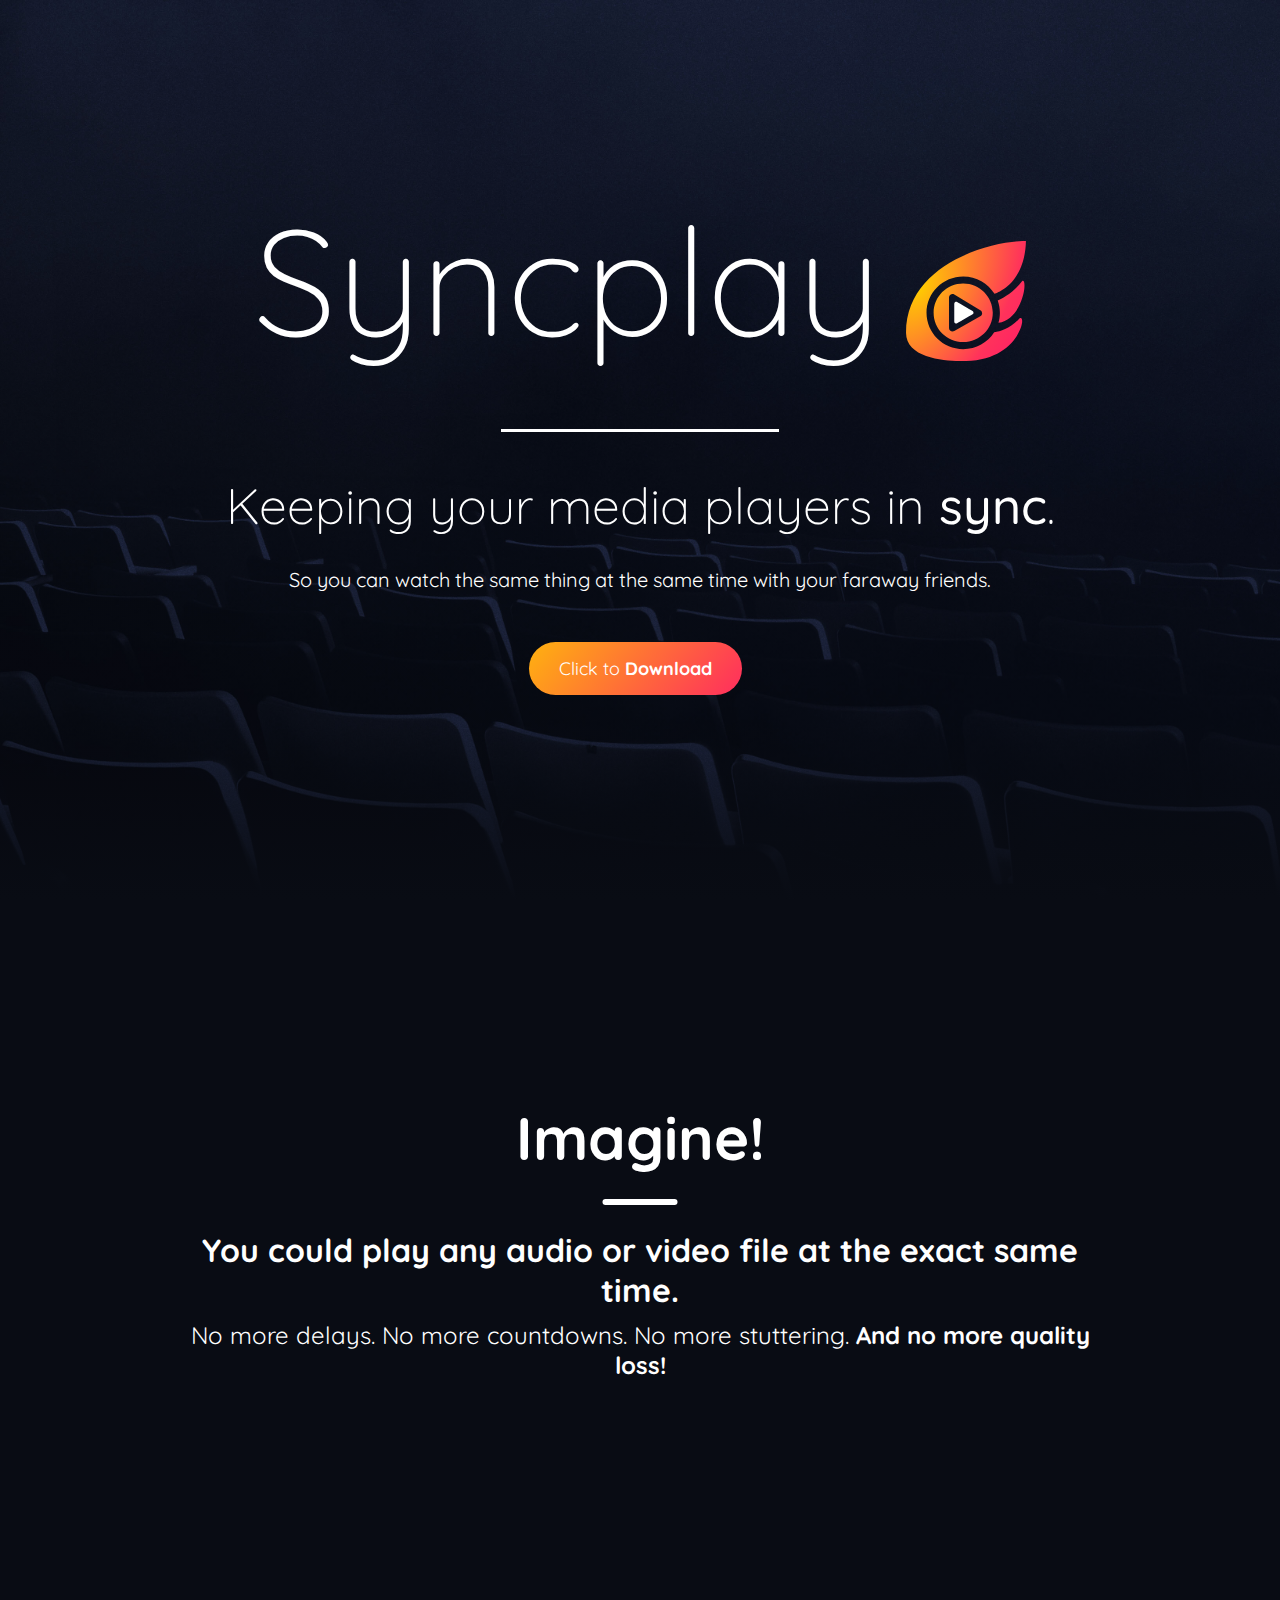
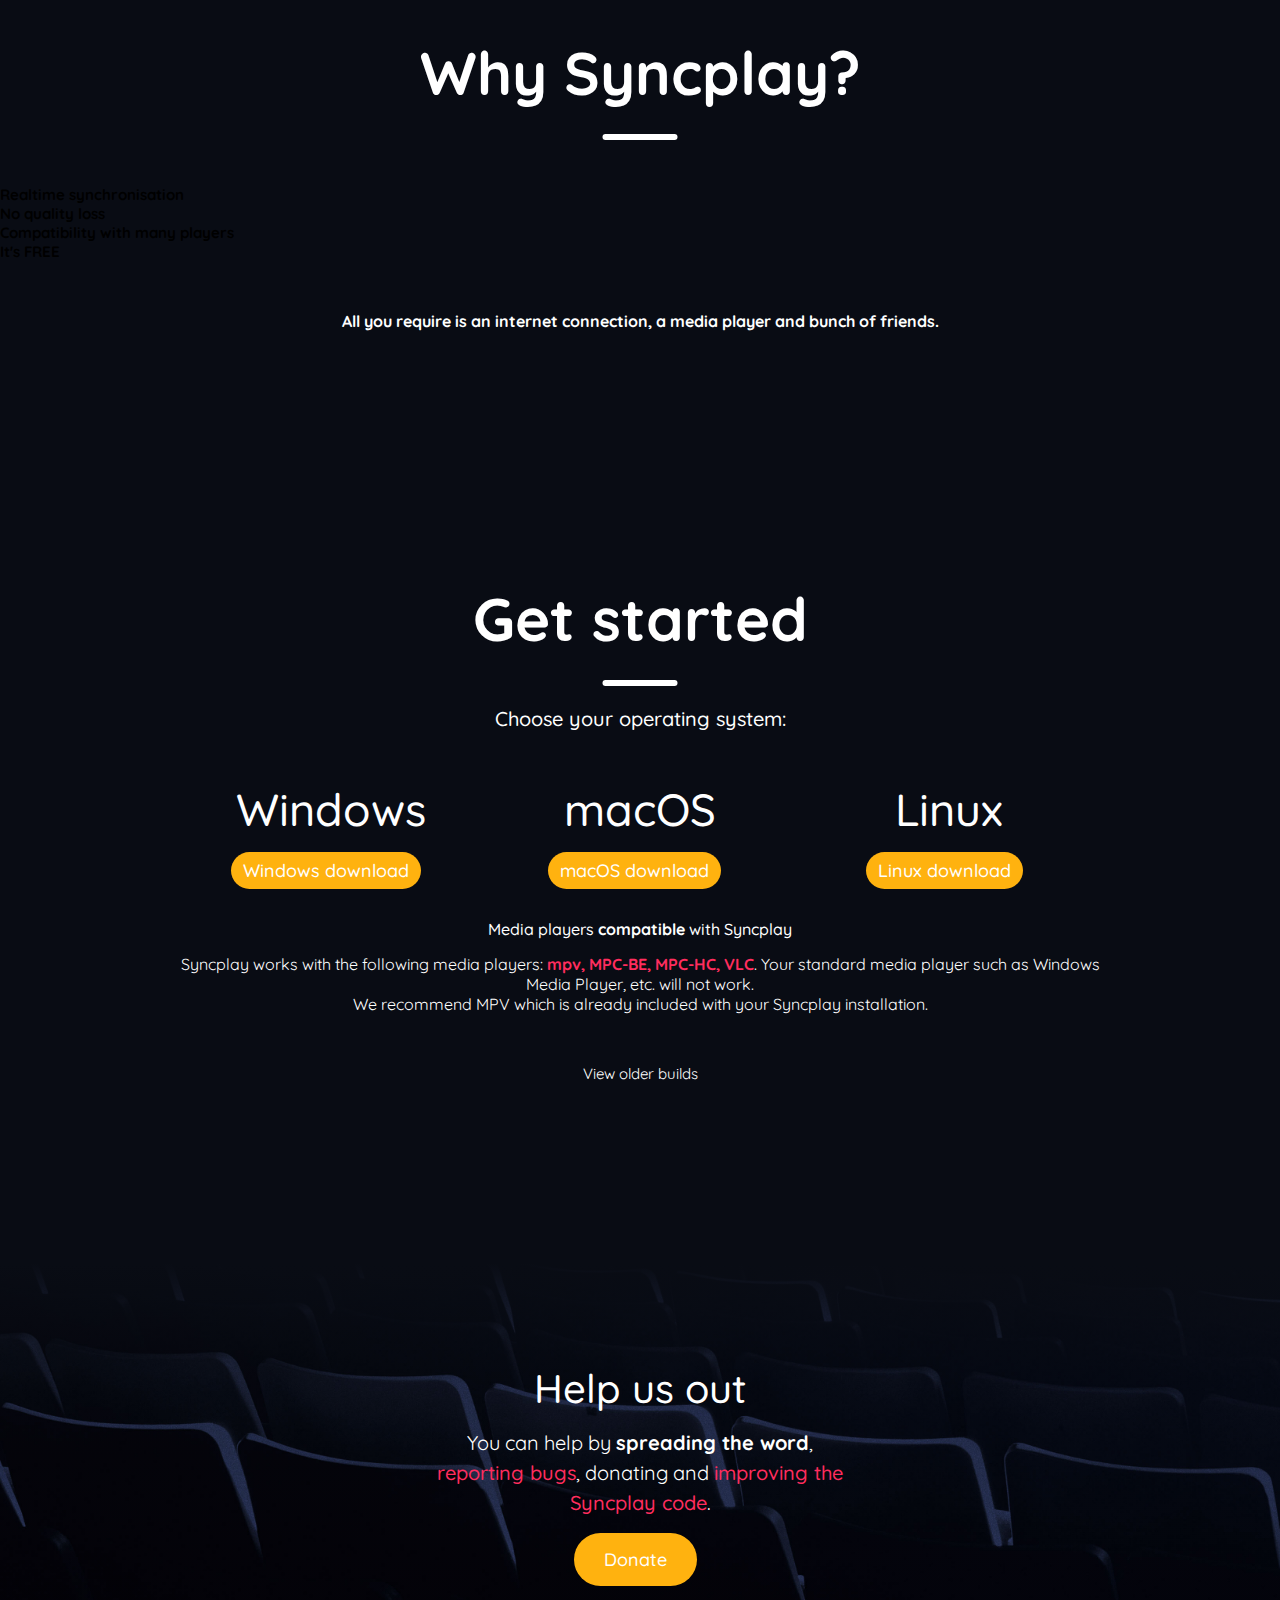
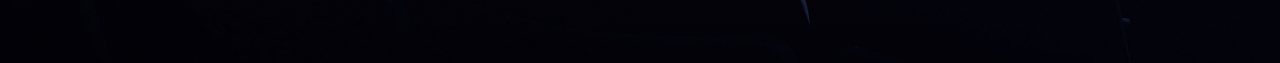
==== index.html @ 7e8a74ba "Update index.html" ====
<!DOCTYPE html>

<html xmlns="http://www.w3.org/1999/xhtml" lang="en" xml:lang="en">

<head>
    <title>Syncplay</title>

    <meta http-equiv="Content-Type" content="text/html; charset=utf-8">

    <meta name="viewport" content="width=device-width, initial-scale=1.0">

    <link href="data/css/styles.css?ver=1" rel="stylesheet" type="text/css">

    <script src="https://ajax.googleapis.com/ajax/libs/jquery/3.4.1/jquery.min.js"></script>

    <script type="text/javascript" src="data/js/scripts.js"></script>

    <link rel="stylesheet" href="https://use.fontawesome.com/releases/v5.7.2/css/all.css" integrity="sha384-fnmOCqbTlWIlj8LyTjo7mOUStjsKC4pOpQbqyi7RrhN7udi9RwhKkMHpvLbHG9Sr" crossorigin="anonymous">

    <link href="https://fonts.googleapis.com/css?family=Lato:300,400,700,900&amp;subset=latin-ext" rel="stylesheet">

    <style media="screen">
        .text-wrap ul li:before {
            display: none;
        }

        .text-wrap ul li h3{
            text-align: center;
        }
    </style>
</head>

<body>
    <h1 class="screenReaderElement">Syncplay</h1>

    <header>
        <div class="container">
            <a href="#" class="logo">
                <span>Syncplay</span>
                <div class="logo-img"></div>
            </a>
            <div class="menu">
                <!-- <a href="#" class="btn btn-orange"><span>Click to <strong>Download</strong></span></a> -->
                <a href="#" class="menu-open"><i class="fas fa-bars"></i></a>

                <ul class="menu-list">
                    <li><a href="#">Homepage</a></li>
                    <li><a href="#">Download</a></li>
                    <li><a href="#">News</a></li>
                    <li><a href="#">Support</a></li>
                    <li><a href="#">Changelog</a></li>
                    <li><a href="#">Donate</a></li>
                </ul>
            </div>
        </div>
    </header>

    <main role="main">

        <section class="sec-intro" style="background-image: url(data/img/theatre.jpg);">
            <div class="intro-filter">
                <div class="container">
                    <div class="content">
                        <h2 class="noselect">Syncplay</h2>
                        <div class="fade">
                            <h3 class="noselect">Keeping your media players in <strong>sync</strong>.</h3>
                            <span class="noselect">So you can watch the same thing at the same time with your faraway friends.</span>
                            <div class="button">
                                <a href="#" class="btn btn-orange">Click to <strong>Download</strong></a>
                            </div>
                        </div>
                    </div>
                </div>
            </div>
            <a href="#tp" class="tp"><i class="fas fa-arrow-down"></i></a>
        </section>

        <section class="sec-content" id="tp">
            <div class="content-block-imagine">
                <div class="container">
                    <h2 class="title-line">Imagine!</h2>
                    <p>You could play any audio or video file at the exact same time.</p>
                    <p>No more delays. No more countdowns. No more stuttering. <strong>And no more quality loss!</strong></p>
                </div>
            </div>

            <div class="content-block-perks">
                <h2 class="title-line" style="text-align: center;">Why Syncplay?</h2>

                <ul style="list-style: none;">
                    <li>
                        <div class="icon"><i class="fas fa-sync-alt"></i></div>
                        <h3>Realtime synchronisation</h3>
                    </li>
                    <li>
                        <div class="icon"><i class="fas fa-star"></i></div>
                        <h3>No quality loss</h3>
                    </li>
                    <li>
                        <div class="icon"><i class="fas fa-play-circle"></i></div>
                        <h3>Compatibility with many players</h3>
                    </li>
                    <li>
                        <div class="icon"><i class="fas fa-money-bill-alt"></i></div>
                        <h3>It's FREE</h3>
                    </li>
                </ul>
                <p>All you require is an internet connection, a media player and bunch of friends.</p>
            </div>
            
        </section>

        <section class="downloads">
            <div class="container">
                <h2 class="title-line">Get started</h2>
                <span>Choose your operating system:</span>
                <ul class="perks-ul">
                    <li>
                        <h3><i class="fab fa-windows"></i> Windows</h3>
                        <div class="button">
                            <a href="#" class="btn btn-donate">Windows download</a>
                        </div>
                    </li>
                    <li>
                        <h3><i class="fab fa-apple"></i> macOS</h3>
                        <div class="button">
                            <a href="#" class="btn btn-donate">macOS download</a>
                        </div>
                    </li>
                    <li>
                        <h3><i class="fab fa-linux"></i> Linux</h3>
                        <div class="button">
                            <a href="#" class="btn btn-donate">Linux download</a>
                        </div>
                    </li>
                </ul>

                <span><i class="fas fa-info-circle"></i> Media players <strong>compatible</strong> with Syncplay</span>
                <p>Syncplay works with the following media players: <strong>mpv, MPC-BE, MPC-HC, VLC</strong>. Your standard media player such as Windows Media Player, etc. will not work. <br> We recommend MPV which is already included with your
                    Syncplay installation. </p>
                <div class="button">
                    <a href="#" class="linkline">View older builds</a>
                </div>
            </div>
        </section>

    </main>

    <footer style="background-image: url(data/img/theatre.jpg);">
        <div class="footer-filter">
            <div class="container">
                <div class="footer-content-wrap">
                    <!-- <div class="block">
                    <h3>Public servers</h3>
                    <p class="mg">Official, hosted in France.</p>
                    <ul class="footer-servers">
                        <li class="" id="serv-1">
                            syncplay.pl:8995
                        </li>
                        <li class="" id="serv-2">
                            syncplay.pl:8996
                        </li>
                        <li class="" id="serv-3">
                            syncplay.pl:8997
                        </li>
                        <li class="" id="serv-4">
                            syncplay.pl:8998
                        </li>
                        <li class="" id="serv-5">
                            syncplay.pl:8999
                        </li>
                    </ul>
                </div> -->
                    <div class="block">
                        <h3>Help us out</h3>
                        <p class="mg">You can help by <strong>spreading the word</strong>, <a href="#">reporting bugs</a>, donating and <a href="#">improving the Syncplay code</a>.</p>

                        <div class="button">
                            <a href="#" class="btn btn-donate">Donate</a>
                        </div>
                    </div>
                </div>
            </div>
        </div>
    </footer>

</body>

</html>
---- data/css/styles.css ----
@import url('https://fonts.googleapis.com/css?family=Quicksand:300,400,500,700');
/* 
html5doctor.com Reset Stylesheet v1.6.1
Last Updated: 2010-09-17
Author: Richard Clark - http://richclarkdesign.com 
*/
html,
body,
div,
span,
object,
iframe,
h1,
h2,
h3,
h4,
h5,
h6,
p,
blockquote,
pre,
abbr,
address,
cite,
code,
del,
dfn,
em,
img,
ins,
kbd,
q,
samp,
small,
strong,
sub,
sup,
var,
b,
i,
dl,
dt,
dd,
ol,
ul,
li,
fieldset,
form,
label,
legend,
table,
caption,
tbody,
tfoot,
thead,
tr,
th,
td,
article,
aside,
canvas,
details,
figcaption,
figure,
footer,
header,
hgroup,
menu,
nav,
section,
summary,
time,
mark,
audio,
video {
  margin: 0;
  padding: 0;
  border: 0;
  font-size: 100%;
  vertical-align: baseline;
  background: transparent;
}
article,
aside,
details,
figcaption,
figure,
footer,
header,
hgroup,
menu,
nav,
section {
  display: block;
}
nav ul {
  list-style: none;
}
blockquote,
q {
  quotes: none;
}
blockquote:before,
blockquote:after,
q:before,
q:after {
  content: '';
  content: none;
}
a {
  margin: 0;
  padding: 0;
  font-size: 100%;
  vertical-align: baseline;
  background: transparent;
}
/* change colours to suit your needs */
ins {
  background-color: #ff9;
  color: #000;
  text-decoration: none;
}
/* change colours to suit your needs */
mark {
  background-color: #ff9;
  color: #000;
  font-style: italic;
  font-weight: bold;
}
del {
  text-decoration: line-through;
}
abbr[title],
dfn[title] {
  border-bottom: 1px dotted;
  cursor: help;
}
table {
  border-collapse: collapse;
  border-spacing: 0;
}
/* change border colour to suit your needs */
hr {
  display: block;
  height: 1px;
  border: 0;
  border-top: 1px solid #cccccc;
  margin: 1em 0;
  padding: 0;
}
input,
select {
  vertical-align: middle;
}
html {
  font-size: 62.5%;
}
html * {
  -webkit-box-sizing: border-box;
  /* Safari/Chrome, other WebKit */
  -moz-box-sizing: border-box;
  /* Firefox, other Gecko */
  box-sizing: border-box;
  /* Opera/IE 8+ */
  outline: none;
}
body {
  font-family: 'Quicksand', sans-serif;
  font-weight: 400;
  font-size: 1.5rem;
  /* max-width: 1920px; */
  margin-left: auto;
  margin-right: auto;
  overflow-x: hidden;
}
body > h1 {
  position: absolute;
  left: -10000px;
}
.screenReaderElement {
  position: absolute;
  left: -10000px;
}
.container {
  -webkit-box-sizing: border-box;
  /* Safari/Chrome, other WebKit */
  -moz-box-sizing: border-box;
  /* Firefox, other Gecko */
  box-sizing: border-box;
  /* Opera/IE 8+ */
  zoom: 1;
  /* For IE 6/7 (trigger hasLayout) */
  margin-left: auto;
  margin-right: auto;
  width: 1420px;
  padding-left: 10px;
  padding-right: 10px;
}
.container:before {
  content: "";
  display: table;
}
.container:after {
  content: "";
  display: table;
  clear: both;
}
a {
  color: #000000;
  text-decoration: none;
}
strong {
  font-weight: bold;
}
b {
  font-weight: bold;
}
em {
  font-style: italic;
}
/* Využití v případě lightbox.js https://github.com/lokesh/lightbox2/ */
/* Využití v případě Bootstrap modal */
/* Využití v případě knihovny select2 */
/* Využití v případě swipe.js */
input[type=radio] {
  display: none;
}
input[type=checkbox] {
  display: none;
}
.form-wide {
  zoom: 1;
  /* For IE 6/7 (trigger hasLayout) */
  -webkit-box-sizing: border-box;
  /* Safari/Chrome, other WebKit */
  -moz-box-sizing: border-box;
  /* Firefox, other Gecko */
  box-sizing: border-box;
  /* Opera/IE 8+ */
  width: 100%;
}
.form-wide:before {
  content: "";
  display: table;
}
.form-wide:after {
  content: "";
  display: table;
  clear: both;
}
.form-side {
  display: block;
  width: 50%;
  float: left;
}
.form-side:nth-child(1) {
  padding-right: 10px;
}
.form-side:nth-child(2) {
  padding-left: 10px;
}
.form-side:only-child {
  width: 100%;
  float: none;
  padding-left: 0;
  padding-right: 0;
  clear: both;
}
/*
input[type=number]::-webkit-outer-spin-button,
input[type=number]::-webkit-inner-spin-button {
     display: none; <- Crashes Chrome on hover 
    -webkit-appearance: none;
    margin: 0;  <-- Apparently some margin are still there even though it's hidden 
}
*/
.noselect {
  -webkit-touch-callout: none;
  /* iOS Safari */
  -webkit-user-select: none;
  /* Safari */
  -khtml-user-select: none;
  /* Konqueror HTML */
  -moz-user-select: none;
  /* Firefox */
  -ms-user-select: none;
  /* Internet Explorer/Edge */
  user-select: none;
  /* Non-prefixed version, currently*/
}
header {
  display: block;
  position: fixed;
  top: 0;
  width: 100%;
  padding: 20px 0;
  z-index: 100;
  background-color: rgba(0, 0, 0, 0.85);
  animation: 0.5s ease-out 0s 1 hslide1;
}
header .logo {
  display: table;
  float: left;
}
header .logo .logo-img {
  display: table-cell;
  vertical-align: middle;
  width: 44px;
  height: 44px;
  background-repeat: no-repeat;
  background-size: cover;
  background-position: center;
  background-image: url("../img/logo-orange.svg");
}
header .logo span {
  font-family: 'Quicksand', sans-serif;
  font-weight: 300;
  display: table-cell;
  vertical-align: middle;
  padding-right: 15px;
  font-size: 3.5rem;
  color: #ffffff;
}
header .menu {
  display: table;
  float: right;
  height: 44px;
  position: relative;
}
header .menu .btn {
  display: table-cell;
  vertical-align: middle;
}
header .menu .menu-open {
  border-radius: 50%;
  -webkit-border-radius: 50%;
  -moz-border-radius: 50%;
  display: table-cell;
  color: #ffffff;
  font-size: 2rem;
  height: 44px;
  text-align: center;
  width: 44px;
  vertical-align: middle;
  transition: 0.4s all ease-in-out;
}
header .menu .menu-open.active {
  -ms-transform: rotate(90deg);
  /* IE 9 */
  -webkit-transform: rotate(90deg);
  /* Chrome, Safari, Opera */
  transform: rotate(90deg);
}
header .menu ul {
  display: none;
  position: absolute;
  right: 0;
  top: 100px;
  width: 200px;
  background-color: #ffffff;
}
header .menu ul li a {
  display: block;
  padding: 10px;
  text-align: center;
  transition: 0.2s all ease-in-out;
}
header .menu ul li:hover a {
  background: #ffb20f;
  background: linear-gradient(130deg, rgba(255, 178, 15, 0.1) 0%, rgba(255, 45, 94, 0.1) 100%);
}
@keyframes slide1 {
  0% {
    margin-right: -50px;
    opacity: 0;
  }
  25% {
    opacity: 0;
  }
  100% {
    margin-right: 0;
    opacity: 1;
  }
}
@keyframes slide2 {
  0% {
    margin-left: -150px;
    opacity: 0;
  }
  25% {
    opacity: 0;
  }
  100% {
    margin-left: 25px;
    opacity: 1;
  }
}
@keyframes slide3 {
  0% {
    opacity: 0;
    margin-top: 200px;
  }
  50% {
    opacity: 0;
  }
  100% {
    opacity: 1;
    margin-top: 100px;
  }
}
@keyframes slide4 {
  0%,
  75% {
    right: 50%;
    left: 50%;
  }
  100% {
    right: 35%;
    left: 35%;
  }
}
footer {
  height: 400px;
  background-repeat: no-repeat;
  background-size: cover;
  background-position: center center;
}
footer .footer-filter {
  width: 100%;
  height: 100%;
  background: #090c14;
  background: linear-gradient(180deg, #090c14 0%, rgba(9, 12, 20, 0.22592787) 30%, rgba(9, 12, 20, 0) 100%);
}
footer .footer-content-wrap {
  display: flex;
  flex-wrap: wrap;
  padding-top: 100px;
  justify-content: space-between;
  text-align: center;
}
footer .footer-content-wrap .block {
  display: block;
  margin: auto;
  width: 45%;
  flex-basis: 45%;
  text-align: center;
}
footer .footer-content-wrap .block .mg {
  margin-bottom: 15px;
}
footer .footer-content-wrap .block ul {
  list-style: none;
}
footer .footer-content-wrap .block ul li {
  font-family: 'Quicksand', sans-serif;
  font-weight: 500;
  position: relative;
  cursor: pointer;
  color: #ffffff;
  margin-bottom: 25px;
}
footer .footer-content-wrap .block ul li:hover:after {
  opacity: 1;
  bottom: -25px;
}
footer .footer-content-wrap .block ul li:after {
  content: "Copy to clipboard";
  border-radius: 3px;
  -webkit-border-radius: 3px;
  -moz-border-radius: 3px;
  position: absolute;
  left: 50%;
  transform: translateX(-50%);
  padding: 3px;
  bottom: -20px;
  opacity: 0;
  z-index: 10;
  width: 150px;
  background-color: #ff2d5e;
  transition: 0.3s all ease-in-out;
}
footer .footer-content-wrap .block h3 {
  font-family: 'Quicksand', sans-serif;
  font-weight: 500;
  color: #ffffff;
  font-size: 4rem;
  margin-bottom: 15px;
}
footer .footer-content-wrap .block p {
  font-family: 'Quicksand', sans-serif;
  font-weight: 400;
  font-size: 2rem;
  color: #ffffff;
  line-height: 1.5em;
}
footer .footer-content-wrap .block p a {
  font-family: 'Quicksand', sans-serif;
  font-weight: 500;
  color: #ff2d5e;
  transition: 0.2s all ease-in-out;
}
footer .footer-content-wrap .block p a:hover {
  filter: brightness(150%);
}
.sec-intro {
  display: block;
  min-height: 600px;
  height: 100vh;
  width: 100%;
  z-index: 200;
  position: relative;
  background-repeat: no-repeat;
  background-size: cover;
  background-position: center top 0;
}
.sec-intro .tp {
  display: block;
  position: absolute;
  width: 60px;
  height: 40px;
  left: 50%;
  bottom: 50px;
  color: #ffffff;
  text-align: center;
  transform: translate(-50%, 0);
  transition: 0.2s all ease-in-out;
}
.sec-intro .tp:hover {
  bottom: 45px;
}
.sec-intro .intro-filter {
  width: 100%;
  height: 100%;
  background: #000000;
  background: linear-gradient(180deg, rgba(9, 12, 20, 0) 0%, rgba(9, 12, 20, 0.35) 40%, rgba(9, 12, 20, 0.5) 80%, #090c14 100%);
}
.sec-intro .intro-filter .content {
  padding-top: 20%;
  text-align: center;
}
.sec-intro .intro-filter .content h2 {
  font-family: 'Quicksand', sans-serif;
  font-weight: 300;
  font-size: 15rem;
  text-align: center;
  color: #ffffff;
  margin-right: 0;
  animation: 1.5s ease-in-out 0s 1 slide1;
}
.sec-intro .intro-filter .content h2:after {
  content: "";
  display: inline-block;
  margin-left: 25px;
  animation: 1.5s ease-in-out 0s 1 slide2;
  width: 120px;
  height: 120px;
  margin-bottom: -25px;
  background-repeat: no-repeat;
  background-size: cover;
  background-position: center;
  background-image: url("../img/logo-orange.svg");
}
.sec-intro .intro-filter .content h3 {
  font-family: 'Quicksand', sans-serif;
  font-weight: 300;
  color: #ffffff;
  font-size: 5rem;
  margin-bottom: 30px;
}
.sec-intro .intro-filter .content h3 strong {
  font-family: 'Quicksand', sans-serif;
  font-weight: 500;
}
.sec-intro .intro-filter .content .fade {
  display: block;
  position: relative;
  margin-top: 100px;
  animation: 2s ease-in-out 0s 1 slide3;
}
.sec-intro .intro-filter .content .fade:before {
  content: "";
  display: block;
  position: absolute;
  top: -45px;
  right: 35%;
  left: 35%;
  height: 3px;
  background-color: #ffffff;
  animation: 2.5s ease-in-out 0s 1 slide4;
}
.sec-intro .intro-filter .content span {
  font-family: 'Quicksand', sans-serif;
  font-weight: 400;
  display: block;
  color: #ffffff;
  font-size: 2rem;
  margin-bottom: 50px;
}
.button {
  display: block;
  text-align: center;
}
.button .btn {
  display: inline-block;
  height: unset;
}
.button a {
  display: inline-block;
}
a.linkline {
  position: relative;
}
a.linkline:hover:after {
  bottom: -5px;
  opacity: 1;
}
a.linkline:after {
  content: "";
  display: block;
  position: absolute;
  height: 2px;
  width: 100%;
  bottom: 5px;
  opacity: 0;
  transition: 0.3s all ease-in-out;
  background-color: #ffffff;
}
.btn {
  border-radius: 30px;
  -webkit-border-radius: 30px;
  -moz-border-radius: 30px;
  display: block;
  font-size: 1.8rem;
  padding: 15px 30px;
  transition: 0.2s all ease-in-out;
  margin-right: 10px;
}
.btn span {
  vertical-align: middle;
}
.btn:hover {
  -webkit-box-shadow: 0 2px 62px 1px rgba(0, 0, 0, 0.3);
  -moz-box-shadow: 0 2px 62px 1px rgba(0, 0, 0, 0.3);
  box-shadow: 0 2px 62px 1px rgba(0, 0, 0, 0.3);
  filter: none !important;
}
.btn.btn-orange {
  color: #ffffff;
  background: #ffb20f;
  background: linear-gradient(130deg, #ffb20f 0%, #ff2d5e 100%);
}
.btn.btn-orange i {
  display: inline-block;
  vertical-align: middle;
  margin-left: 5px;
  transition: 0.2s all ease-in-out;
}
.btn.btn-orange:hover {
  box-shadow: 0 3px 6px rgba(255, 178, 15, 0.2);
}
.btn.btn-donate {
  font-family: 'Quicksand', sans-serif;
  font-weight: 500;
  color: #ffffff;
  background-color: #ffb20f;
}
.btn.btn-donate:hover {
  -webkit-box-shadow: 0 2px 25px 1px rgba(255, 178, 15, 0.2);
  -moz-box-shadow: 0 2px 25px 1px rgba(255, 178, 15, 0.2);
  box-shadow: 0 2px 25px 1px rgba(255, 178, 15, 0.2);
}
.title-line {
  font-family: 'Quicksand', sans-serif;
  font-weight: 700;
  display: block;
  position: relative;
  font-size: 6rem;
  color: #ffffff;
  padding-bottom: 50px;
  text-align: center !important;
}
.title-line:after {
  border-radius: 3px;
  -webkit-border-radius: 3px;
  -moz-border-radius: 3px;
  content: "";
  display: block;
  position: absolute;
  bottom: 20px;
  left: 50%;
  transform: translateX(-50%);
  height: 6px;
  width: 75px;
  background-color: #ffffff;
}
.sec-content {
  zoom: 1;
  /* For IE 6/7 (trigger hasLayout) */
  display: block;
  background-color: #090c14;
}
.sec-content:before {
  content: "";
  display: table;
}
.sec-content:after {
  content: "";
  display: table;
  clear: both;
}
.sec-content .content-block-imagine {
  padding-top: 200px;
  margin-bottom: 250px;
}
.sec-content .content-block-imagine p {
  font-family: 'Quicksand', sans-serif;
  font-weight: 700;
  padding: 5px 0;
  color: #ffffff;
  text-align: center;
  font-size: 3.2rem;
}
.sec-content .content-block-imagine p:last-of-type {
  font-family: 'Quicksand', sans-serif;
  font-weight: 400;
  font-size: 2.4rem;
}
.sec-content .content-block-perks {
  margin-bottom: 250px;
}
.sec-content .content-block-perks h2 {
  margin-bottom: 25px;
}
.sec-content .content-block-perks p {
  font-family: 'Quicksand', sans-serif;
  font-weight: 700;
  margin-top: 50px;
  color: #ffffff;
  text-align: center;
  font-size: 1.6rem;
}
.sec-content .content-block-perks .perks-ul {
  display: flex;
  width: 65%;
  margin: auto;
  flex-wrap: wrap;
  list-style: none;
  justify-content: space-between;
  text-align: center;
}
.sec-content .content-block-perks .perks-ul li {
  display: inline-block;
  width: 300px;
  flex-basis: 300px;
  color: #ffffff;
}
.sec-content .content-block-perks .perks-ul li .icon {
  font-family: 'Quicksand', sans-serif;
  font-weight: 700;
  font-size: 6rem;
  margin-bottom: 10px;
}
.sec-content .content-block-perks .perks-ul li .icon i {
  background: -webkit-linear-gradient(top left, #ffb20f, #ff2d5e);
  -webkit-background-clip: text;
  -webkit-text-fill-color: transparent;
}
.sec-content .content-block-perks .perks-ul li h3 {
  font-family: 'Quicksand', sans-serif;
  font-weight: 700;
  font-size: 2rem;
}
.dot-list {
  list-style: none;
}
.dot-list li {
  font-family: 'Quicksand', sans-serif;
  font-weight: 700;
  display: block;
  position: relative;
  font-size: 2rem;
  color: #ffffff;
  margin-bottom: 15px;
  padding-left: 40px;
}
.dot-list li:before {
  content: "";
  border-radius: 50%;
  -webkit-border-radius: 50%;
  -moz-border-radius: 50%;
  display: block;
  position: absolute;
  left: 0;
  top: 3px;
  width: 20px;
  height: 20px;
  background-color: #ffffff;
}
.downloads {
  zoom: 1;
  /* For IE 6/7 (trigger hasLayout) */
  display: block;
  min-height: 600px;
  padding-bottom: 150px;
  background-color: #090c14;
}
.downloads:before {
  content: "";
  display: table;
}
.downloads:after {
  content: "";
  display: table;
  clear: both;
}
.downloads span {
  font-family: 'Quicksand', sans-serif;
  font-weight: 500;
  display: block;
  text-align: center;
  color: #ffffff;
  font-size: 2rem;
  margin-bottom: 50px;
}
.downloads span:nth-of-type(2) {
  font-size: 1.6rem;
  margin-bottom: 15px;
}
.downloads ul {
  display: flex;
  flex-wrap: wrap;
  list-style: none;
  justify-content: space-around;
}
.downloads ul li {
  display: block;
  width: 24%;
  flex-basis: 24%;
  color: #ffffff;
  text-align: center;
}
.downloads ul li h3 {
  font-family: 'Quicksand', sans-serif;
  font-weight: 500;
  font-size: 4.5rem;
  margin-bottom: 15px;
}
.downloads ul li h3 i {
  background: -webkit-linear-gradient(top left, #ffb20f, #ff2d5e);
  -webkit-background-clip: text;
  -webkit-text-fill-color: transparent;
}
.downloads ul li .btn.btn-donate {
  padding: 7px 12px;
}
.downloads .button {
  margin-bottom: 30px;
}
.downloads .button a {
  color: #ffffff;
}
.downloads p {
  font-size: 1.6rem;
  color: #ffffff;
  text-align: center;
  margin-bottom: 50px;
}
.downloads p strong {
  color: #ff2d5e;
}
.single-content {
  background-color: #090c14;
  padding-bottom: 100px;
  color: #ffffff;
}
.single-content .container {
  width: 50%;
}
.single-content .single-heading {
  padding-top: 150px;
  padding-bottom: 100px;
  display: flex;
  flex-wrap: wrap;
  justify-content: space-around;
  background-position: center;
  background-repeat: no-repeat;
  background-size: cover;
}
.single-content .single-heading .box {
  display: block;
  float: left;
  width: 25%;
  flex-basis: 25%;
}
.single-content .single-heading .box:first-of-type {
  padding-top: 25px;
}
.single-content .single-heading .box:last-of-type {
  width: 75%;
  flex-basis: 75%;
}
.single-content .single-heading .box .date {
  display: block;
  text-align: center;
}
.single-content .single-heading .box .author-pic {
  border-radius: 50%;
  -webkit-border-radius: 50%;
  -moz-border-radius: 50%;
  display: block;
  width: 120px;
  height: 120px;
  background-color: #ffffff;
  overflow: hidden;
  margin: auto;
}
.single-content .single-heading .box .author-pic .pic {
  display: block;
  width: 100%;
  height: 100%;
  background-size: cover;
  background-position: center;
  background-repeat: no-repeat;
}
.single-content .single-heading .box .author {
  text-align: center;
  font-size: 4rem;
  margin-bottom: 10px;
}
.single-content .single-heading .box .title {
  text-align: left;
  font-size: 6rem;
  margin-bottom: 30px;
}
.single-content .single-heading .box .excerpt {
  text-align: left;
  font-size: 2rem;
}
.single-content .single-article {
  margin-top: 75px;
}
.single-content .single-article .text-wrap {
  display: block;
  margin: auto;
  padding-bottom: 75px;
  margin-bottom: 75px;
}
.text-wrap {
  color: #ffffff;
}
.text-wrap h2,
.text-wrap h3,
.text-wrap h4,
.text-wrap h5,
.text-wrap h6 {
  font-family: 'Quicksand', sans-serif;
  font-weight: 700;
  display: block;
  text-align: left;
  color: #ffffff;
  margin-bottom: 40px;
}
.text-wrap h2 {
  font-size: 4rem;
}
.text-wrap h3 {
  font-size: 3.4rem;
}
.text-wrap h4 {
  font-size: 3rem;
}
.text-wrap h5 {
  font-size: 2.6rem;
}
.text-wrap h6 {
  font-size: 2.2rem;
}
.text-wrap p {
  font-family: 'Quicksand', sans-serif;
  font-weight: 500;
  display: block;
  margin-bottom: 25px;
  font-size: 2rem;
  line-height: 1.8em;
}
.text-wrap a {
  color: #ff2d5e;
  transition: 0.2s all ease-in-out;
}
.text-wrap a:hover {
  filter: brightness(150%);
}
.text-wrap pre {
  display: block;
  width: 90%;
  margin: 25px auto;
  padding: 25px;
}
.text-wrap .btn {
  color: #ffffff;
}
.text-wrap .btn a:hover {
  filter: none;
}
.text-wrap pre > code {
  font-family: 'Quicksand', sans-serif;
  font-weight: 700;
  border-radius: 10px;
  -webkit-border-radius: 10px;
  -moz-border-radius: 10px;
  display: block;
  word-wrap: normal;
  padding: 0 25px;
  background-color: #212633;
  color: #ffffff;
  line-height: 1.6em;
}
.text-wrap hr {
  margin: 25px 0;
  border-color: #ff2d5e;
}
.text-wrap img {
  display: block;
  width: 100%;
  margin: 50px 0;
}
.text-wrap ol,
.text-wrap ul {
  font-family: 'Quicksand', sans-serif;
  font-weight: 500;
  list-style: none;
}
.text-wrap ol li,
.text-wrap ul li {
  list-style: none;
  position: relative;
  font-size: 1.6rem;
  padding-left: 30px;
  margin-bottom: 15px;
}
.text-wrap ul li:before {
  border-radius: 50%;
  -webkit-border-radius: 50%;
  -moz-border-radius: 50%;
  content: "";
  display: block;
  position: absolute;
  left: 0;
  top: 5px;
  width: 10px;
  height: 10px;
  background-color: #ff2d5e;
}
.text-wrap ol li {
  counter-increment: ol;
}
.text-wrap ol li:before {
  border-radius: 50%;
  -webkit-border-radius: 50%;
  -moz-border-radius: 50%;
  content: counter(ol) ". ";
  display: block;
  font-size: 1.6rem;
  width: 8px;
  height: 8px;
  position: absolute;
  left: 3px;
  top: 0;
  color: #ff2d5e;
}
.support-section {
  display: block;
  width: 100%;
  background-color: #090c14;
  min-height: calc(100vh - 0px);
}
.support-section .container {
  width: 50%;
}
.support-section .support-header {
  display: block;
  padding-top: 150px;
  padding-bottom: 75px;
  width: 100%;
  height: 100%;
  background-size: cover;
  background-position: center;
  background-repeat: no-repeat;
}
.support-section .support-content {
  margin-top: 75px;
}
.support-section .support-content .text-wrap a {
  color: #ffffff;
}
.posts {
  display: block;
  background-color: #090c14;
  min-height: 100vh;
  padding-top: 150px;
}
.posts .container {
  width: 50%;
}
.posts .post-wrap {
  display: block;
  width: 100%;
  margin-top: 75px;
  margin-bottom: 150px;
}
.posts .post-wrap .post-item {
  border-radius: 8px;
  -webkit-border-radius: 8px;
  -moz-border-radius: 8px;
  display: block;
  width: 100%;
  padding: 15px;
  margin-bottom: 25px;
  background: -webkit-linear-gradient(top left, #ffb20f, #ff2d5e);
  color: #ffffff;
  transition: 0.3s all ease-in-out;
}
.posts .post-wrap .post-item:hover {
  box-shadow: 0 16px 30px rgba(255, 45, 94, 0.25);
  margin-bottom: 30px;
  margin-top: -5px;
}
.posts .post-wrap .post-item h3 {
  font-family: 'Quicksand', sans-serif;
  font-weight: 700;
  font-size: 2.4rem;
}
.posts .post-wrap .post-item .bottom-section {
  zoom: 1;
  /* For IE 6/7 (trigger hasLayout) */
  display: block;
}
.posts .post-wrap .post-item .bottom-section:before {
  content: "";
  display: table;
}
.posts .post-wrap .post-item .bottom-section:after {
  content: "";
  display: table;
  clear: both;
}
.posts .post-wrap .post-item .bottom-section .author,
.posts .post-wrap .post-item .bottom-section .date {
  font-family: 'Quicksand', sans-serif;
  font-weight: 500;
  font-size: 1.6rem;
  display: block;
  width: 50%;
  float: left;
  text-align: left;
}
.posts .post-wrap .post-item .bottom-section .date {
  text-align: right;
}
@media screen and (max-width: 1300px) and (min-width: 0px) {
  .container {
    width: 948px;
  }
}
@media screen and (max-width: 1023px) and (min-width: 0px) {
  .container {
    width: 748px;
    padding-left: 5px;
    padding-right: 5px;
  }
}
@media screen and (max-width: 767px) and (min-width: 0px) {
  .container {
    width: 100%;
    padding-left: 5%;
    padding-right: 5%;
  }
}
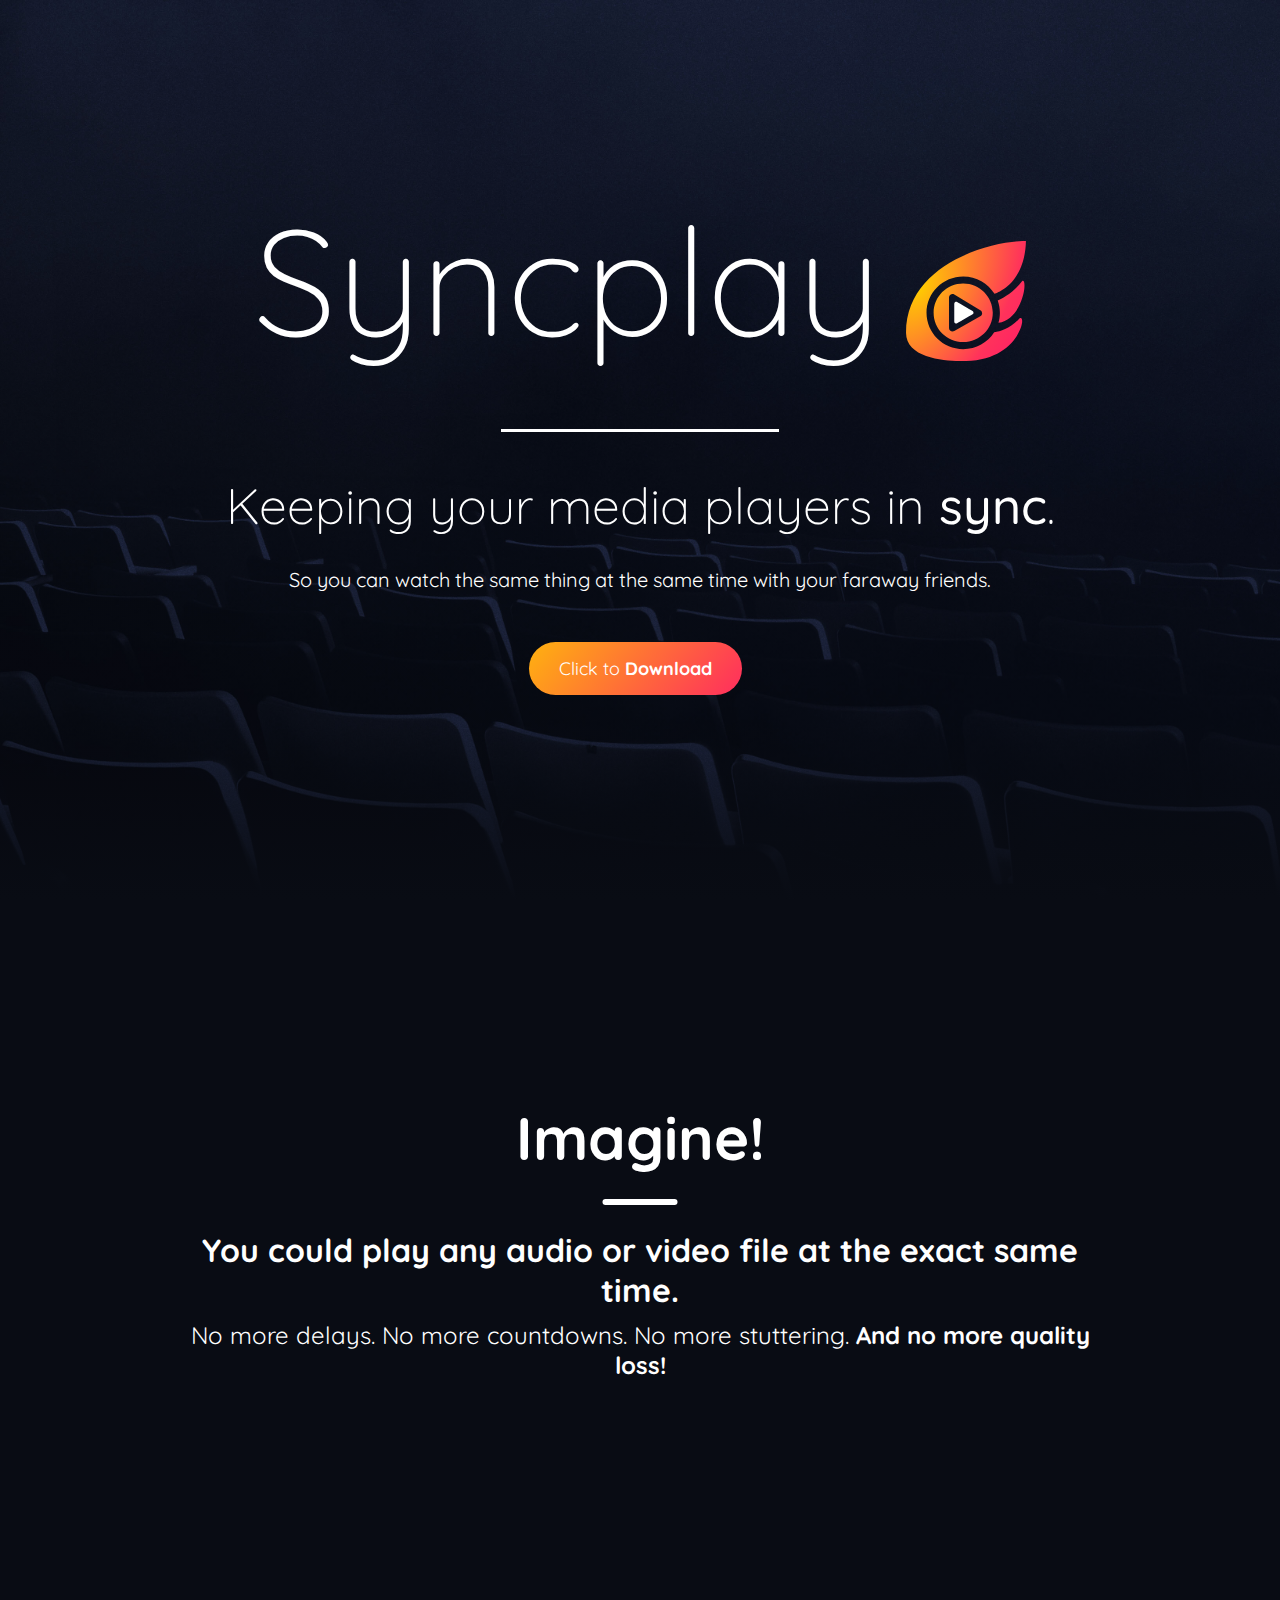
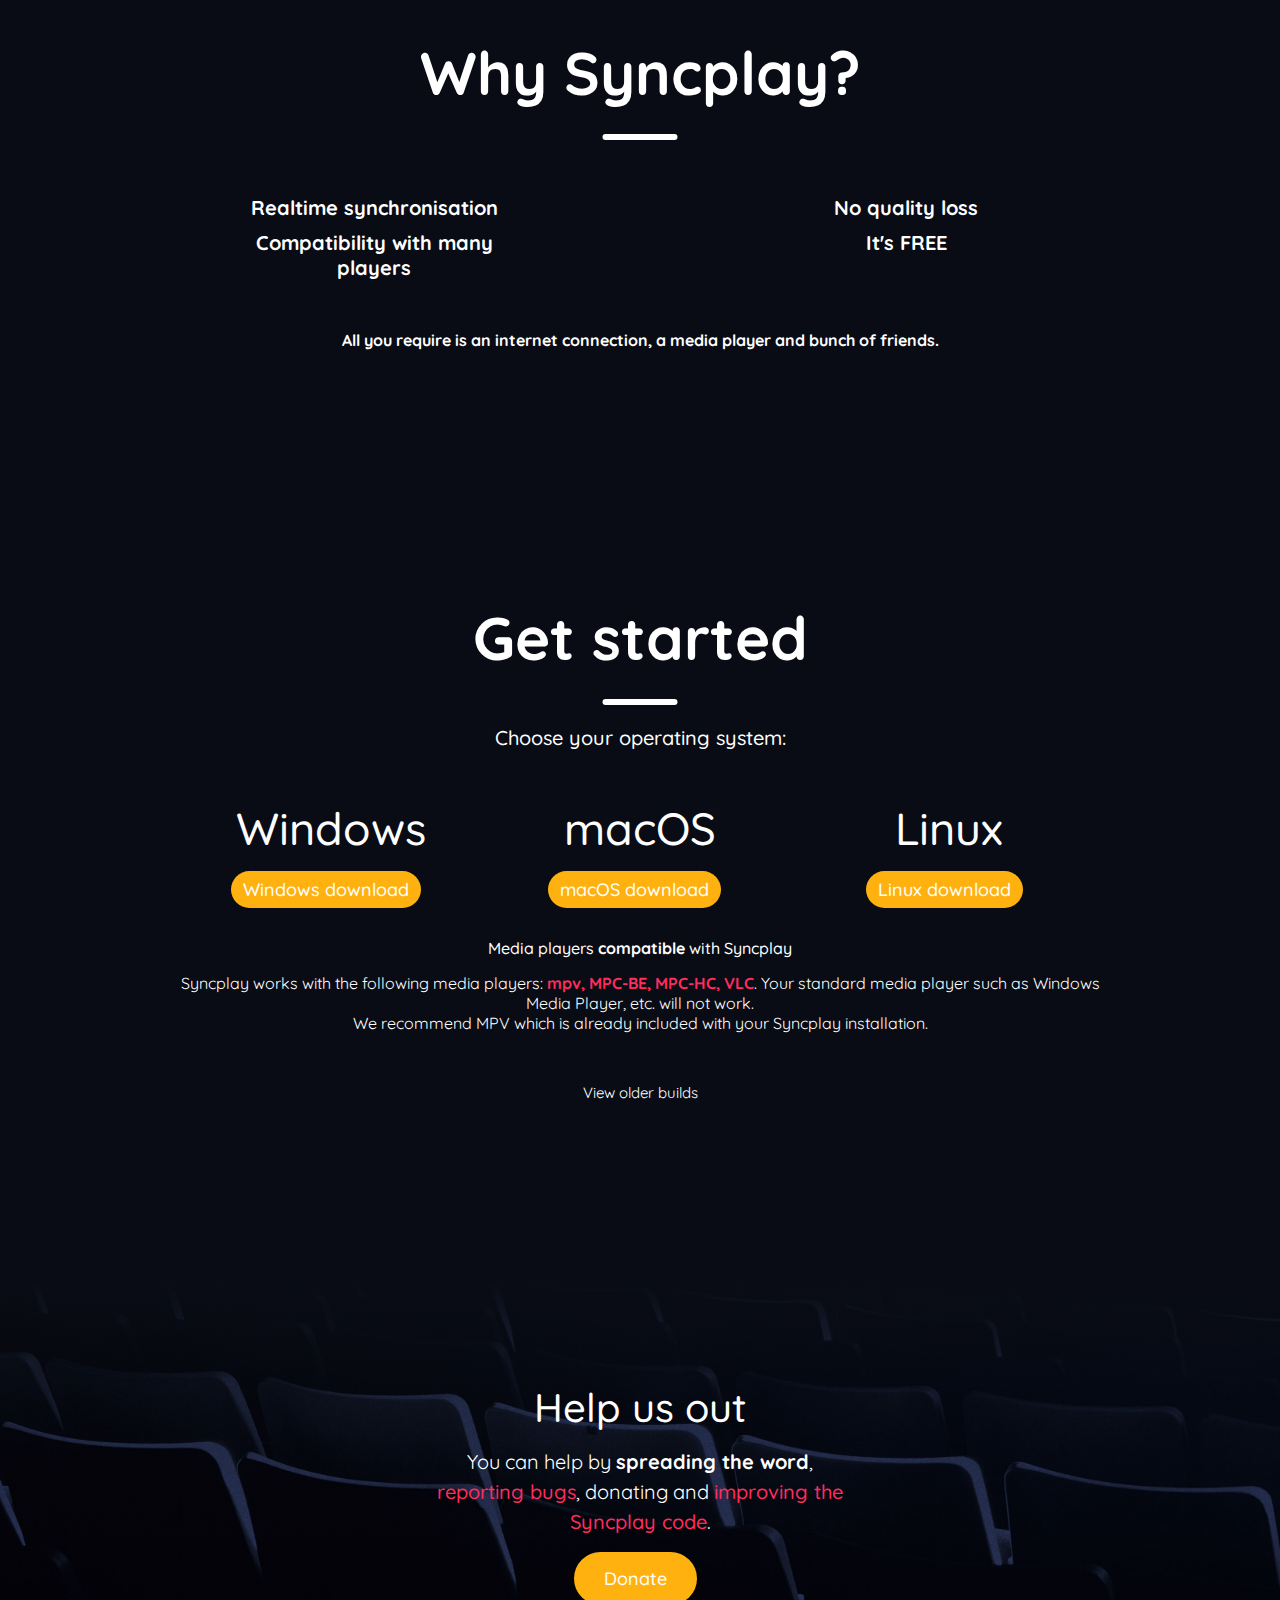
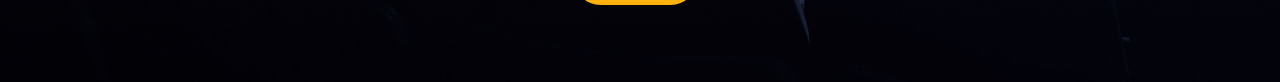
==== commit 28a034fd: "Update index.html" ====
--- a/index.html
+++ b/index.html
@@ -87,7 +87,7 @@
             <div class="content-block-perks">
                 <h2 class="title-line" style="text-align: center;">Why Syncplay?</h2>
 
-                <ul style="list-style: none;">
+                <ul style="list-style: none;" class="perks-ul">
                     <li>
                         <div class="icon"><i class="fas fa-sync-alt"></i></div>
                         <h3>Realtime synchronisation</h3>
@@ -114,7 +114,7 @@
             <div class="container">
                 <h2 class="title-line">Get started</h2>
                 <span>Choose your operating system:</span>
-                <ul class="perks-ul">
+                <ul class="">
                     <li>
                         <h3><i class="fab fa-windows"></i> Windows</h3>
                         <div class="button">
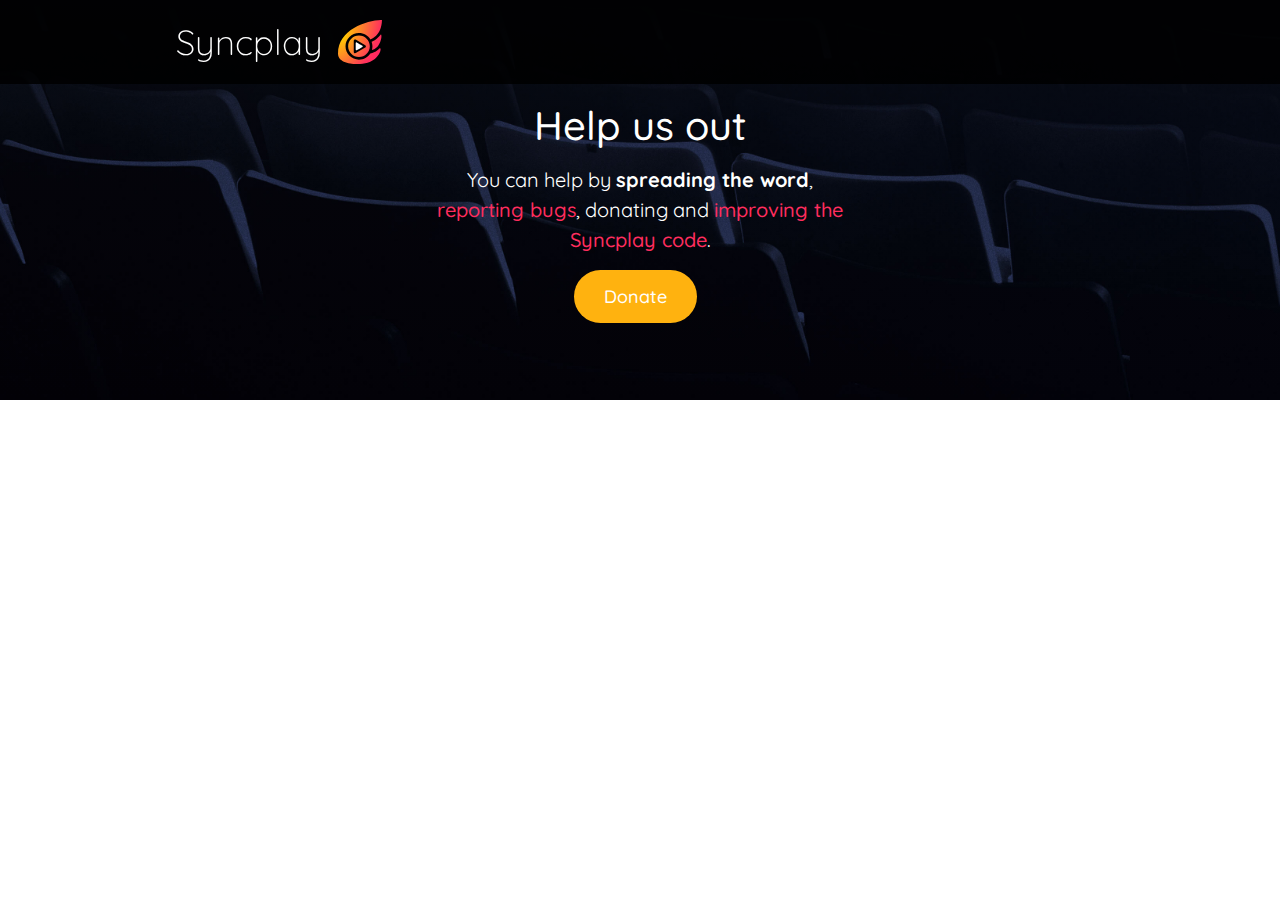
==== commit ef8af00c: "Update index.html" ====
--- a/index.html
+++ b/index.html
@@ -55,97 +55,6 @@
         </div>
     </header>
 
-    <main role="main">
-
-        <section class="sec-intro" style="background-image: url(data/img/theatre.jpg);">
-            <div class="intro-filter">
-                <div class="container">
-                    <div class="content">
-                        <h2 class="noselect">Syncplay</h2>
-                        <div class="fade">
-                            <h3 class="noselect">Keeping your media players in <strong>sync</strong>.</h3>
-                            <span class="noselect">So you can watch the same thing at the same time with your faraway friends.</span>
-                            <div class="button">
-                                <a href="#" class="btn btn-orange">Click to <strong>Download</strong></a>
-                            </div>
-                        </div>
-                    </div>
-                </div>
-            </div>
-            <a href="#tp" class="tp"><i class="fas fa-arrow-down"></i></a>
-        </section>
-
-        <section class="sec-content" id="tp">
-            <div class="content-block-imagine">
-                <div class="container">
-                    <h2 class="title-line">Imagine!</h2>
-                    <p>You could play any audio or video file at the exact same time.</p>
-                    <p>No more delays. No more countdowns. No more stuttering. <strong>And no more quality loss!</strong></p>
-                </div>
-            </div>
-
-            <div class="content-block-perks">
-                <h2 class="title-line" style="text-align: center;">Why Syncplay?</h2>
-
-                <ul style="list-style: none;" class="perks-ul">
-                    <li>
-                        <div class="icon"><i class="fas fa-sync-alt"></i></div>
-                        <h3>Realtime synchronisation</h3>
-                    </li>
-                    <li>
-                        <div class="icon"><i class="fas fa-star"></i></div>
-                        <h3>No quality loss</h3>
-                    </li>
-                    <li>
-                        <div class="icon"><i class="fas fa-play-circle"></i></div>
-                        <h3>Compatibility with many players</h3>
-                    </li>
-                    <li>
-                        <div class="icon"><i class="fas fa-money-bill-alt"></i></div>
-                        <h3>It's FREE</h3>
-                    </li>
-                </ul>
-                <p>All you require is an internet connection, a media player and bunch of friends.</p>
-            </div>
-            
-        </section>
-
-        <section class="downloads">
-            <div class="container">
-                <h2 class="title-line">Get started</h2>
-                <span>Choose your operating system:</span>
-                <ul class="">
-                    <li>
-                        <h3><i class="fab fa-windows"></i> Windows</h3>
-                        <div class="button">
-                            <a href="#" class="btn btn-donate">Windows download</a>
-                        </div>
-                    </li>
-                    <li>
-                        <h3><i class="fab fa-apple"></i> macOS</h3>
-                        <div class="button">
-                            <a href="#" class="btn btn-donate">macOS download</a>
-                        </div>
-                    </li>
-                    <li>
-                        <h3><i class="fab fa-linux"></i> Linux</h3>
-                        <div class="button">
-                            <a href="#" class="btn btn-donate">Linux download</a>
-                        </div>
-                    </li>
-                </ul>
-
-                <span><i class="fas fa-info-circle"></i> Media players <strong>compatible</strong> with Syncplay</span>
-                <p>Syncplay works with the following media players: <strong>mpv, MPC-BE, MPC-HC, VLC</strong>. Your standard media player such as Windows Media Player, etc. will not work. <br> We recommend MPV which is already included with your
-                    Syncplay installation. </p>
-                <div class="button">
-                    <a href="#" class="linkline">View older builds</a>
-                </div>
-            </div>
-        </section>
-
-    </main>
-
     <footer style="background-image: url(data/img/theatre.jpg);">
         <div class="footer-filter">
             <div class="container">
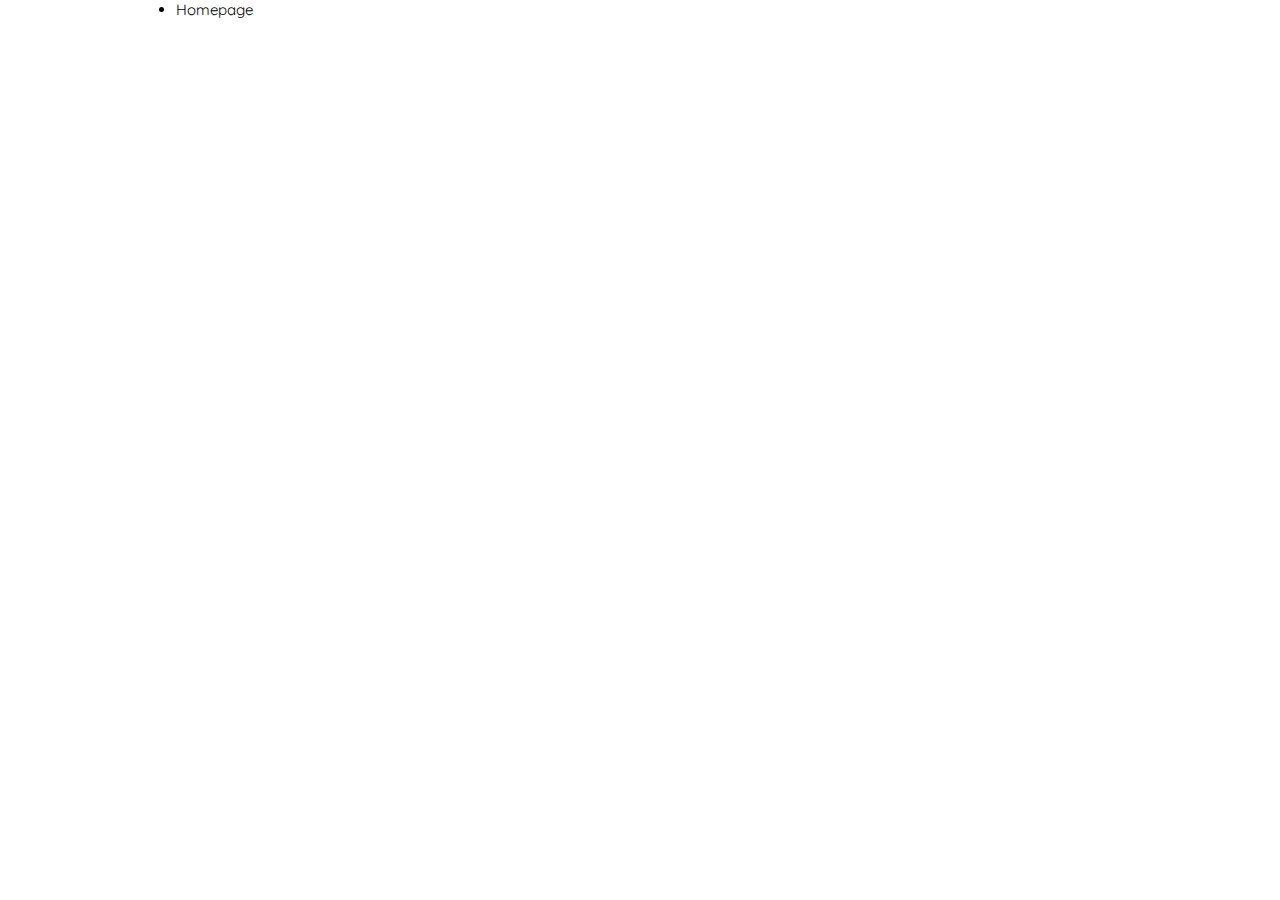
==== commit 5917c2c0: "Update index.html" ====
--- a/index.html
+++ b/index.html
@@ -31,68 +31,11 @@
 </head>
 
 <body>
-    <h1 class="screenReaderElement">Syncplay</h1>
-
-    <header>
-        <div class="container">
-            <a href="#" class="logo">
-                <span>Syncplay</span>
-                <div class="logo-img"></div>
-            </a>
-            <div class="menu">
-                <!-- <a href="#" class="btn btn-orange"><span>Click to <strong>Download</strong></span></a> -->
-                <a href="#" class="menu-open"><i class="fas fa-bars"></i></a>
-
-                <ul class="menu-list">
-                    <li><a href="#">Homepage</a></li>
-                    <li><a href="#">Download</a></li>
-                    <li><a href="#">News</a></li>
-                    <li><a href="#">Support</a></li>
-                    <li><a href="#">Changelog</a></li>
-                    <li><a href="#">Donate</a></li>
-                </ul>
-            </div>
-        </div>
-    </header>
-
-    <footer style="background-image: url(data/img/theatre.jpg);">
-        <div class="footer-filter">
-            <div class="container">
-                <div class="footer-content-wrap">
-                    <!-- <div class="block">
-                    <h3>Public servers</h3>
-                    <p class="mg">Official, hosted in France.</p>
-                    <ul class="footer-servers">
-                        <li class="" id="serv-1">
-                            syncplay.pl:8995
-                        </li>
-                        <li class="" id="serv-2">
-                            syncplay.pl:8996
-                        </li>
-                        <li class="" id="serv-3">
-                            syncplay.pl:8997
-                        </li>
-                        <li class="" id="serv-4">
-                            syncplay.pl:8998
-                        </li>
-                        <li class="" id="serv-5">
-                            syncplay.pl:8999
-                        </li>
-                    </ul>
-                </div> -->
-                    <div class="block">
-                        <h3>Help us out</h3>
-                        <p class="mg">You can help by <strong>spreading the word</strong>, <a href="#">reporting bugs</a>, donating and <a href="#">improving the Syncplay code</a>.</p>
-
-                        <div class="button">
-                            <a href="#" class="btn btn-donate">Donate</a>
-                        </div>
-                    </div>
-                </div>
-            </div>
-        </div>
-    </footer>
-
+    <div class="container text-section">
+        <ul>
+            <li><a href="/homepage.html">Homepage</a></li>
+        </ul>
+    </div>
 </body>
 
 </html>
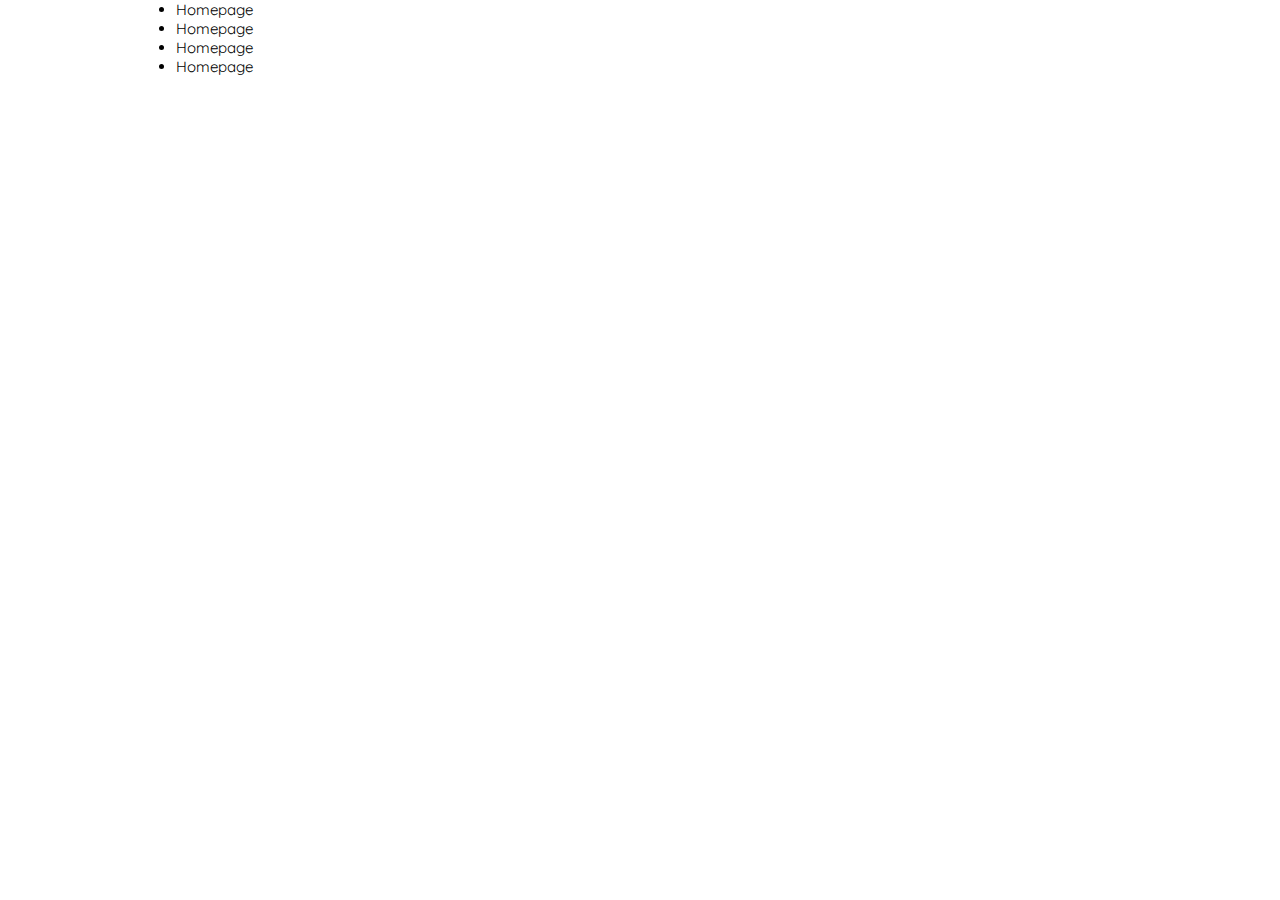
==== commit 91573056: "Update index.html" ====
--- a/index.html
+++ b/index.html
@@ -31,9 +31,12 @@
 </head>
 
 <body>
-    <div class="container text-section">
+    <div class="container text-section" style="margin-top 150px;">
         <ul>
-            <li><a href="/homepage.html">Homepage</a></li>
+            <li><a href="homepage.html">Homepage</a></li>
+            <li><a href="single.html">Homepage</a></li>
+            <li><a href="posts.html">Homepage</a></li>
+            <li><a href="support.html">Homepage</a></li>
         </ul>
     </div>
 </body>
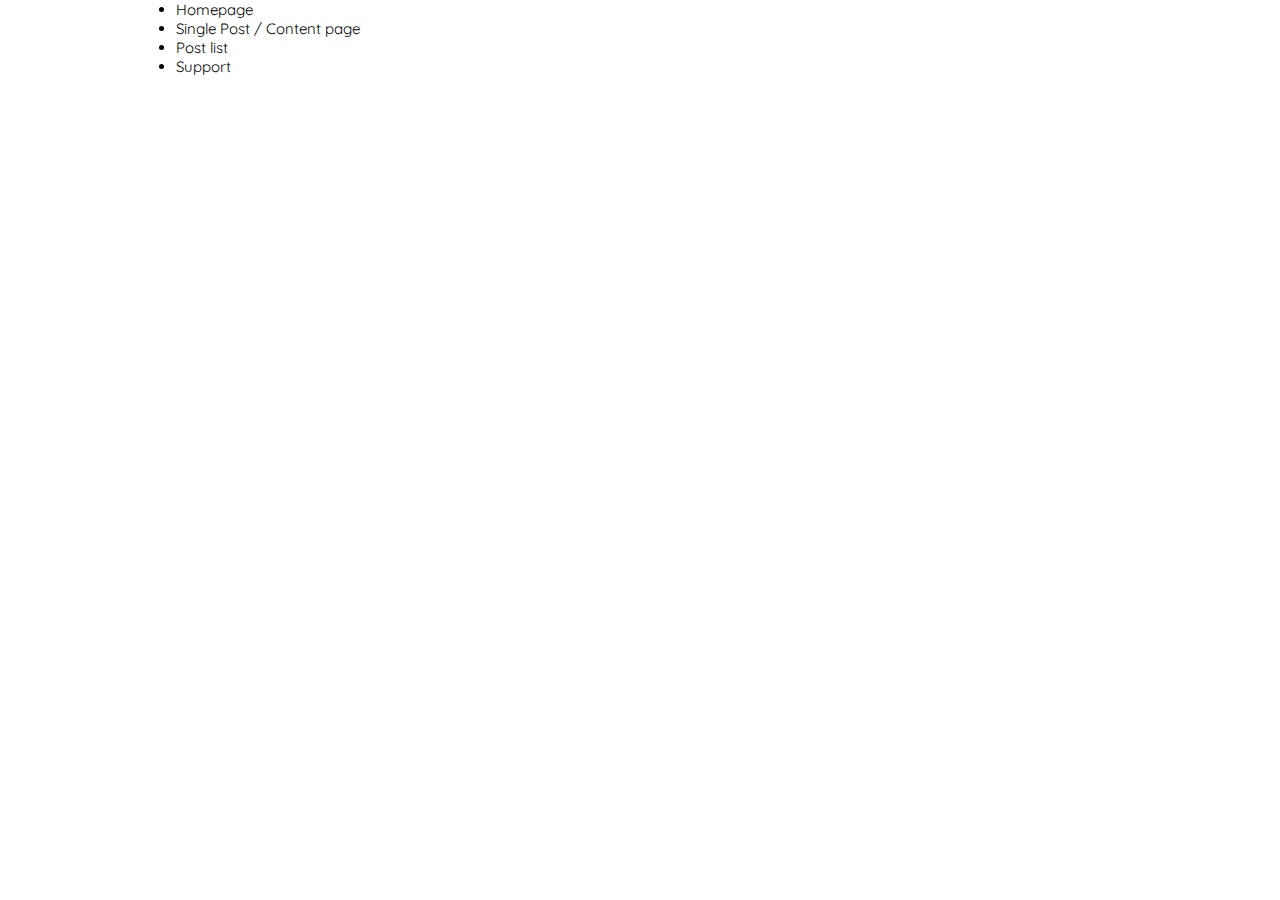
==== commit a9654149: "Update index.html" ====
--- a/index.html
+++ b/index.html
@@ -34,9 +34,9 @@
     <div class="container text-section" style="margin-top 150px;">
         <ul>
             <li><a href="homepage.html">Homepage</a></li>
-            <li><a href="single.html">Homepage</a></li>
-            <li><a href="posts.html">Homepage</a></li>
-            <li><a href="support.html">Homepage</a></li>
+            <li><a href="single.html">Single Post / Content page</a></li>
+            <li><a href="posts.html">Post list</a></li>
+            <li><a href="support.html">Support</a></li>
         </ul>
     </div>
 </body>
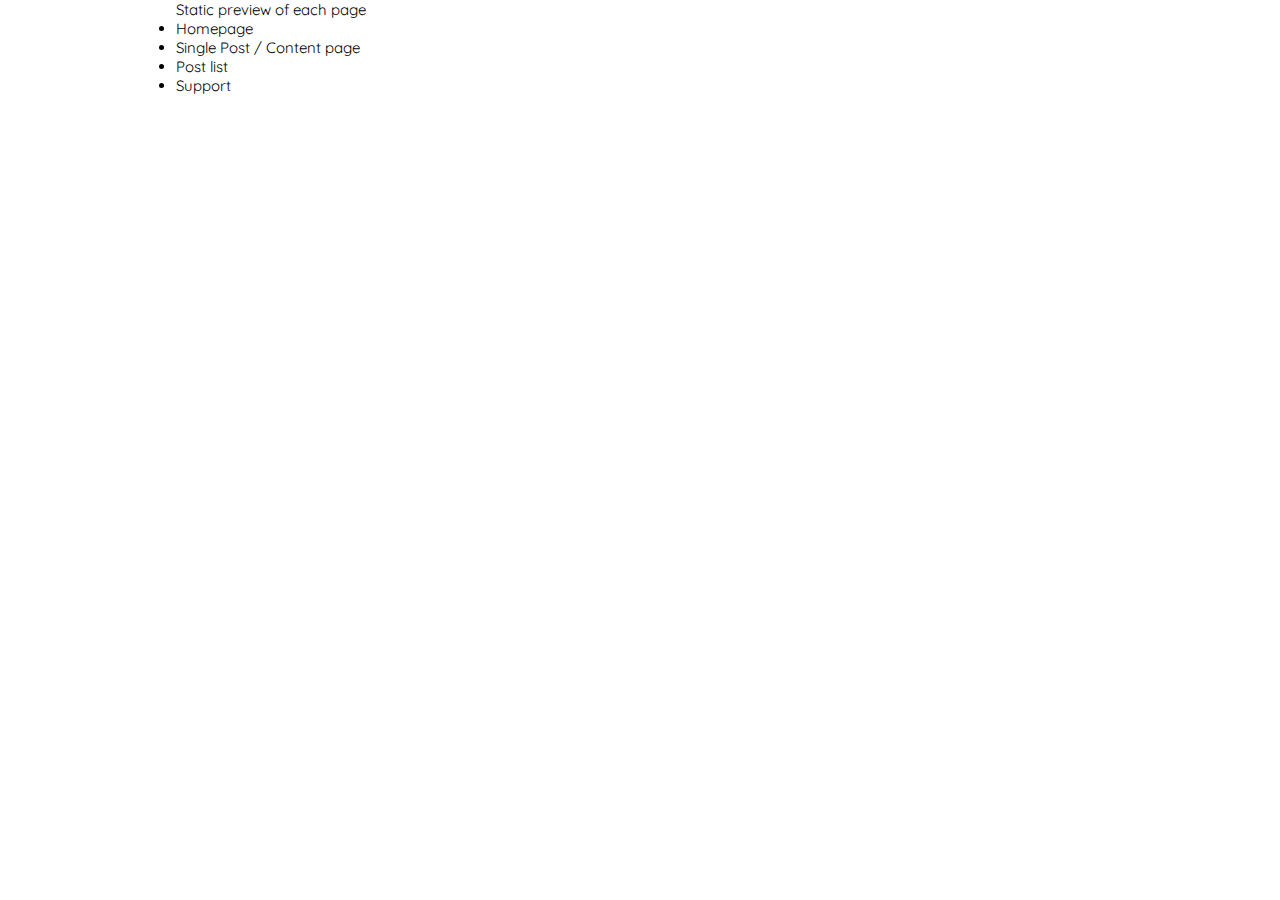
==== commit 701a80b6: "Update index.html" ====
--- a/index.html
+++ b/index.html
@@ -31,7 +31,8 @@
 </head>
 
 <body>
-    <div class="container text-section" style="margin-top 150px;">
+    <div class="container text-section" style="display:block; margin-top 150px;">
+        <p>Static preview of each page</p>
         <ul>
             <li><a href="homepage.html">Homepage</a></li>
             <li><a href="single.html">Single Post / Content page</a></li>
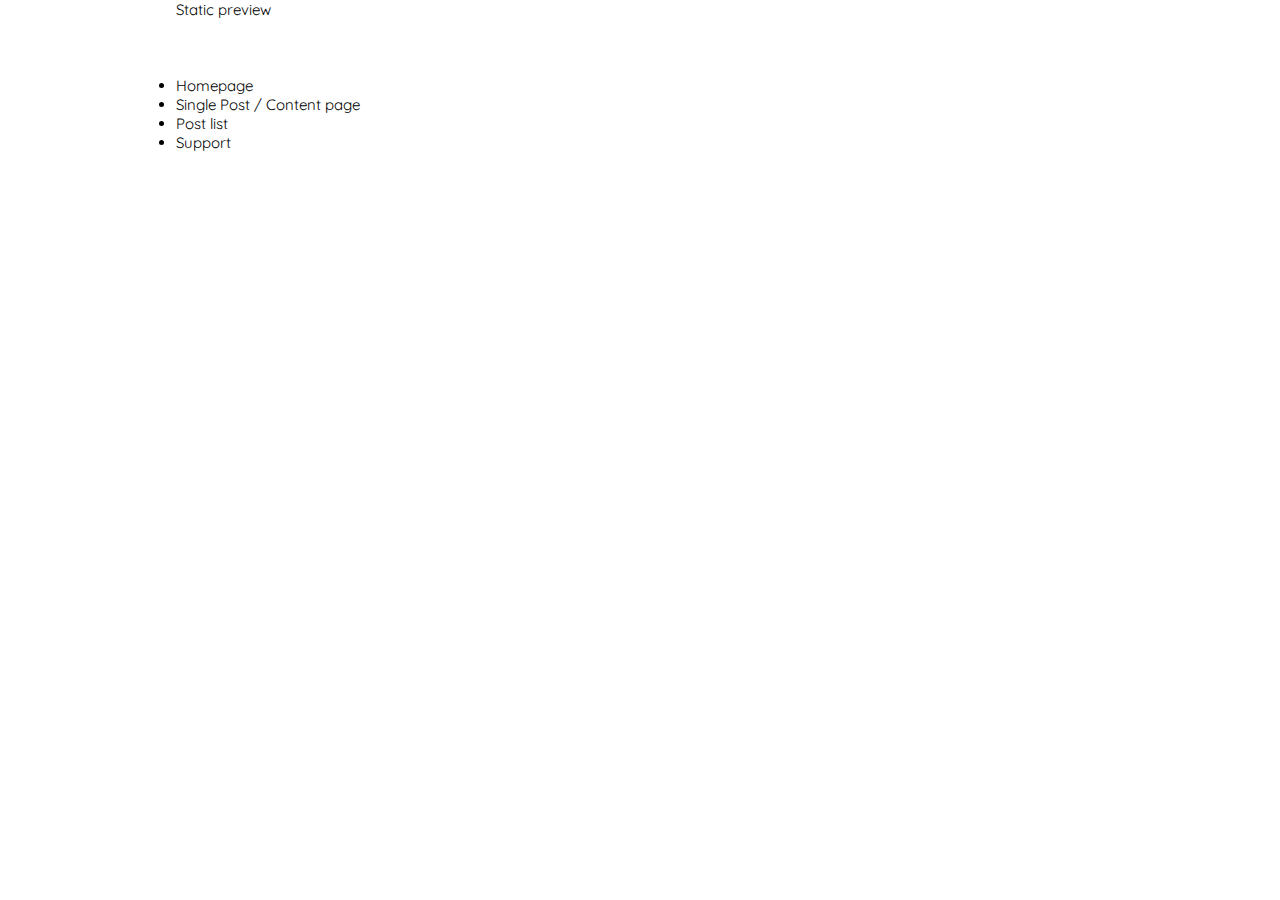
==== commit a237846f: "Update index.html" ====
--- a/index.html
+++ b/index.html
@@ -31,8 +31,9 @@
 </head>
 
 <body>
-    <div class="container text-section" style="display:block; margin-top 150px;">
-        <p>Static preview of each page</p>
+    <div class="container text-section" style="padding-top 150px;">
+        <p>Static preview</p>
+        <br><br><br>
         <ul>
             <li><a href="homepage.html">Homepage</a></li>
             <li><a href="single.html">Single Post / Content page</a></li>
